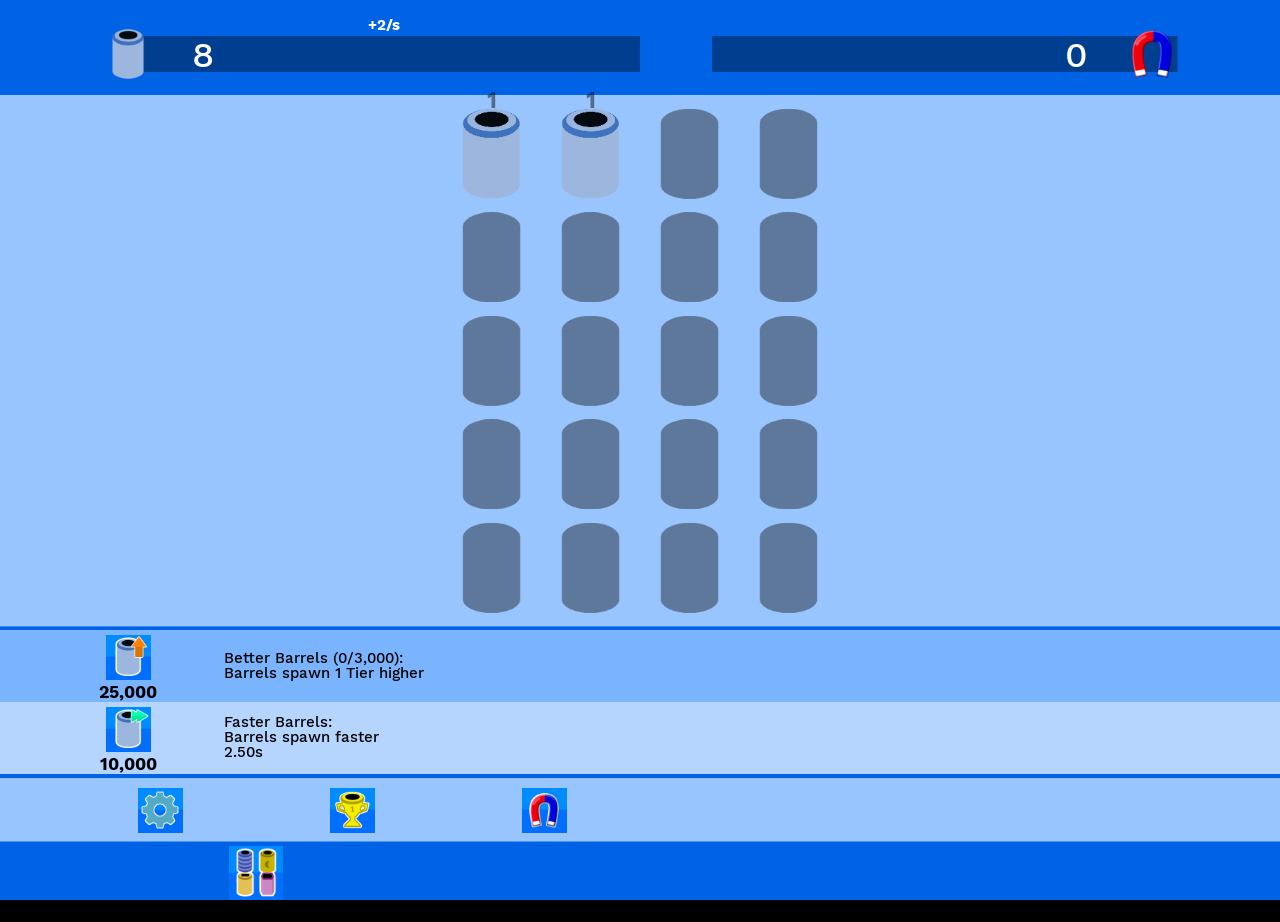
==== index.html @ 0b348fb0 "anti iOS fix attempt" ====
﻿<!DOCTYPE html>
<html lang="en">
<head>
    <title>Scrap</title>
    <meta charset="utf-8" />
    <meta name="viewport"
          content="width=device-width, initial-scale=1.0, maximum-scale=1.0, user-scalable=0">
    <meta name="theme-color" content="#C8777F">
    <link rel="manifest" href="manifest.webmanifest" />

    <!-- iOS -->
    <meta name="apple-mobile-web-app-capable" content="yes" />
    <meta name="apple-mobile-web-app-title" content="fr29" />
    <link rel="apple-touch-icon" href="Images/app-icon.png" />
    <meta name="apple-mobile-web-app-status-bar-style" content="black-translucent" />

    <style>
        @font-face {
            font-family: "Work Sans";
            src: url("Fonts/WorkSans-Medium.ttf");
            font-weight: 500;
        }

        @font-face {
            font-family: "Work Sans";
            src: url("Fonts/WorkSans-Bold.ttf");
            font-weight: 700;
        }

        @font-face {
            font-family: "Work Sans";
            src: url("Fonts/WorkSans-Black.ttf");
            font-weight: 900;
        }

        @font-face {
            font-family: "Semibold";
            src: url("Fonts/OpenSans-Semibold.ttf");
            font-weight: 600;
        }

        *, html, body {
            margin: 0;
            padding: 0;
            overflow: hidden;
            height: 100%;
            text-align: center;
        }

        body {
            touch-action: pan-x pan-y;
            background-color: black;
            font-family: Helvetica, Arial, sans-serif;
        }

        canvas#gameCanvas {
            width: auto;
            height: 100%;
        }

        canvas.cache {
            width: 0;
            height: 0;
        }

        div.absolute {
            position: absolute;
            display: none;
            left: 0;
            top: 0;
            width: 100vw;
            height: 100vh;
            padding: 0;
            margin: 0;
            z-index: 10;
            background-color: rgba(0, 0, 0, 0.3);
        }

            div.absolute > * {
                transform: translate(-50%, -50%);
            }

            div.absolute textarea {
                position: absolute;
                left: 50vw;
                top: 25vh;
                width: 75vw;
                height: 30vh;
                text-align: left;
                background: linear-gradient(rgb(122, 180, 255) 0%, rgb(122, 180, 255) 49%, rgb(102, 160, 255) 51%, rgb(102, 160, 255) 100%);
                overflow-y: scroll;
                box-shadow: 1px 1px 0px black;
                border: none;
            }

            div.absolute > button {
                height: 1.5em;
                position: absolute;
                font-size: 2.5vh;
                background: linear-gradient(rgb(122, 180, 255) 0%, rgb(122, 180, 255) 49%, rgb(102, 160, 255) 51%, rgb(102, 160, 255) 100%);
                border: none;
                box-shadow: 1px 1px 0px black;
                padding: 0.5vh;
            }



        div.copyGift {
            position: absolute;
            display: none;
            left: 0;
            top: 0;
            width: 100vw;
            height: 100vh;
            padding: 0;
            margin: 0;
            z-index: 10;
            background-color: rgba(0, 0, 0, 0.3);
        }

            div.copyGift > * {
                transform: translate(-50%, -50%);
            }

            div.copyGift > button {
                height: 1.5em;
                position: absolute;
                font-size: 3vh;
                background: linear-gradient(rgb(122, 180, 255) 0%, rgb(122, 180, 255) 49%, rgb(102, 160, 255) 51%, rgb(102, 160, 255) 100%);
                border: none;
                box-shadow: 1px 1px 0px black;
                padding: 0.5vh;
            }
    </style>
</head>

<body>
    <canvas id="gameCanvas" width="800" height="800"></canvas>

    <div class="absolute">
        <div id="myFileDiv" style="left: 70vw; top: 70vh;" type="file"></div>

        <textarea value="text" id="text-area"></textarea>
        <button id="export" style="left: 30vw; top: 50vh;">Export</button>
        <button id="import" style="left: 70vw; top: 50vh;">Import</button>

        <button id="save" onclick="saveFile()" style="left: 30vw; top: 60vh;">Export file</button>
        <button style="left: 70vw; top: 60vh;" onclick="openFile()">Import file</button>

        <button style="color: black; left: 50vw; top: 90vh; width: 85%">Select file for "Import file":</button>
        <div style="background-color:black; color: white; margin-left: 50%; top: 85%; width: 100%; height: 10%"><input id="myFile" type="file"></div>

        <button style="color: white; left: 50vw; top: 7vh; width: 85%" id="add-button">Add to home screen</button>
        <button id="close" style="left: 50vw; top: 70vh;">Close</button>
    </div>

    <div class="copyGift">
        <button style="left: 50vw; top: 60vh;" onclick="copyGift()">Copy Gift Code</button>
        <button style="left: 50vw; top: 70vh;" onclick="cancelGift()" id="cancelg">Cancel Gift</button>
        <button id="close" style="left: 50vw; top: 80vh;">Close</button>
    </div>

    <audio id="audioPlayer"></audio>

    <script src="Scripts/lang/translator.js"></script>
    <script src="Scripts/lang/en.js"></script>
    <script src="Scripts/lang/de.js"></script>
    <script src="Scripts/lang/ru.js"></script>

    <script src="plugins/breakinfinity.js"></script>
    <script src="plugins/graphemesplitter.js"></script>
    <script src="plugins/utils.js"></script>

    <script src="Scripts/numberformatter.js"></script>
    <script src="Scripts/preload.js"></script>
    <script src="Scripts/pwa.js"></script>
    <script src="Scripts/canvasui.js"></script>
    <script src="Scripts/gamenotification.js"></script>
    <script src="Scripts/upgrade.js"></script>
    <script src="Scripts/mergequest.js"></script>
    <script src="Scripts/milestone.js"></script>
    <script src="Scripts/movingitems.js"></script>
    <script src="Scripts/gamedefinition.js"></script>
    <script src="Scripts/scene.js"></script>
    <script src="Scripts/barrel.js"></script>
    <script src="Scripts/effects.js"></script>
    <script src="Scripts/main.js"></script>
</body>
</html>
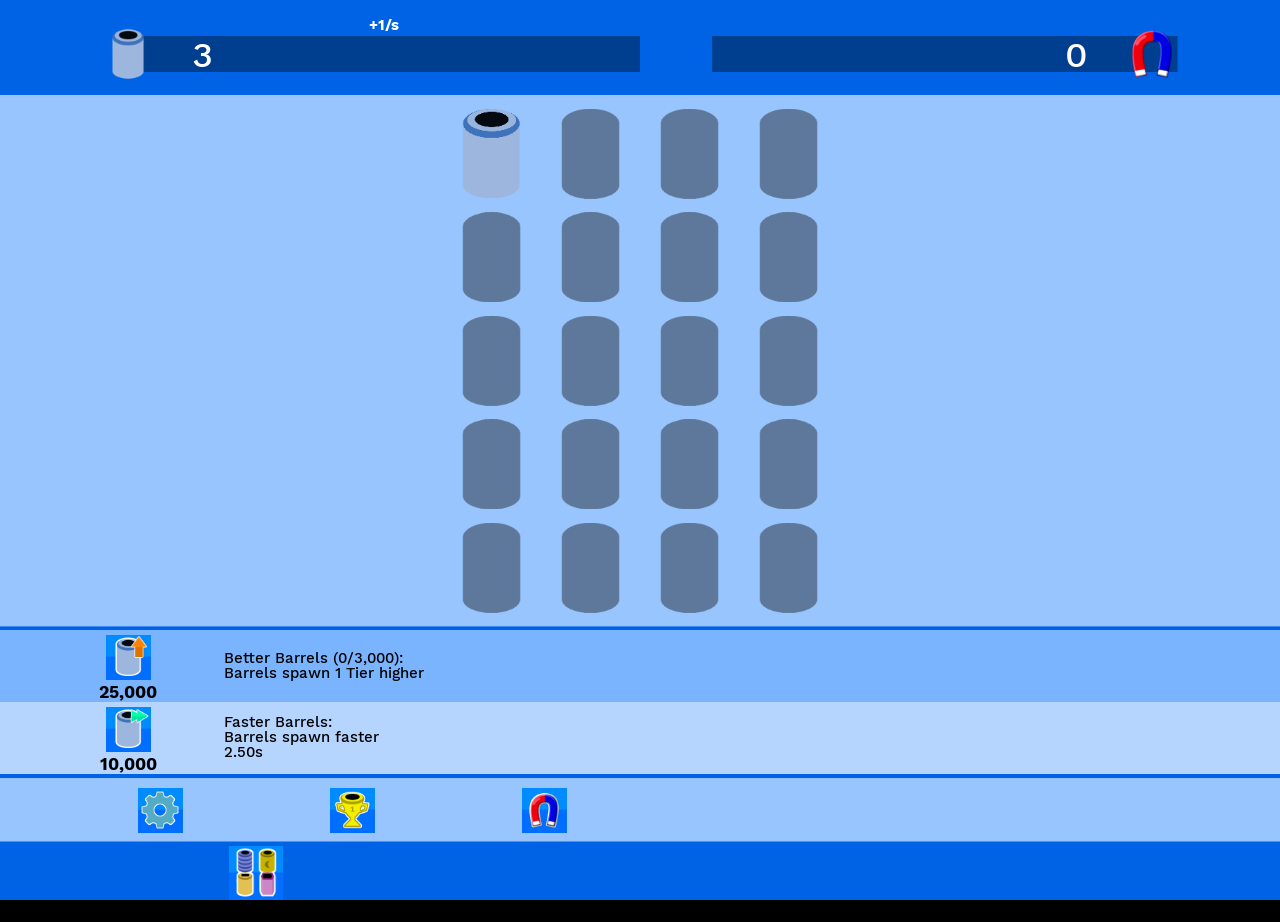
==== commit b2c42064: "more ig" ====
--- a/index.html
+++ b/index.html
@@ -48,7 +48,7 @@
         }
 
         body {
-            touch-action: pan-x pan-y;
+            touch-action: none;
             background-color: black;
             font-family: Helvetica, Arial, sans-serif;
         }
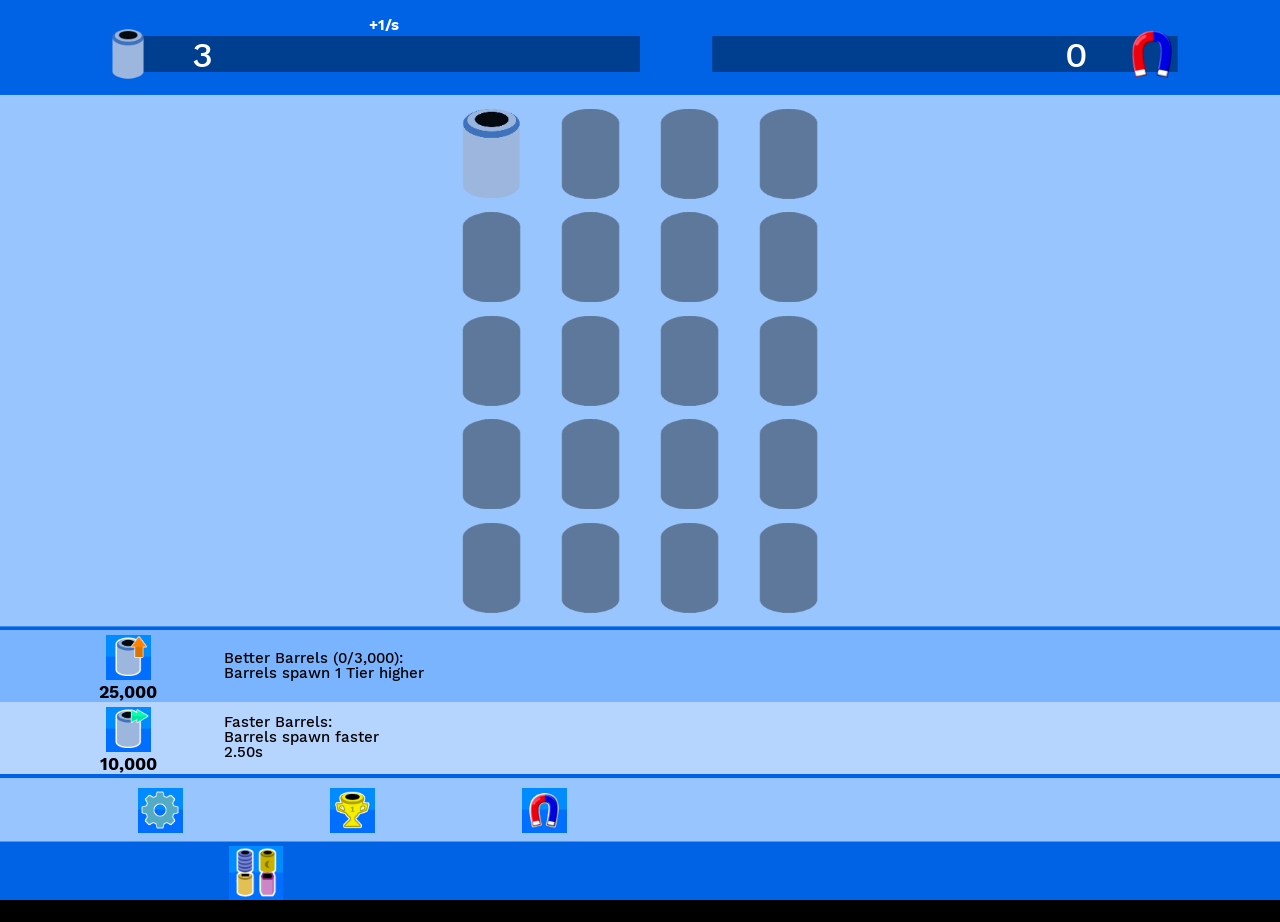
==== commit 0a97c087: "3.4 init" ====
--- a/index.html
+++ b/index.html
@@ -1,7 +1,7 @@
 ﻿<!DOCTYPE html>
 <html lang="en">
 <head>
-    <title>Scrap</title>
+    <title>SC2FMFR</title>
     <meta charset="utf-8" />
     <meta name="viewport"
           content="width=device-width, initial-scale=1.0, maximum-scale=1.0, user-scalable=0">
@@ -103,8 +103,6 @@
                 padding: 0.5vh;
             }
 
-
-
         div.copyGift {
             position: absolute;
             display: none;
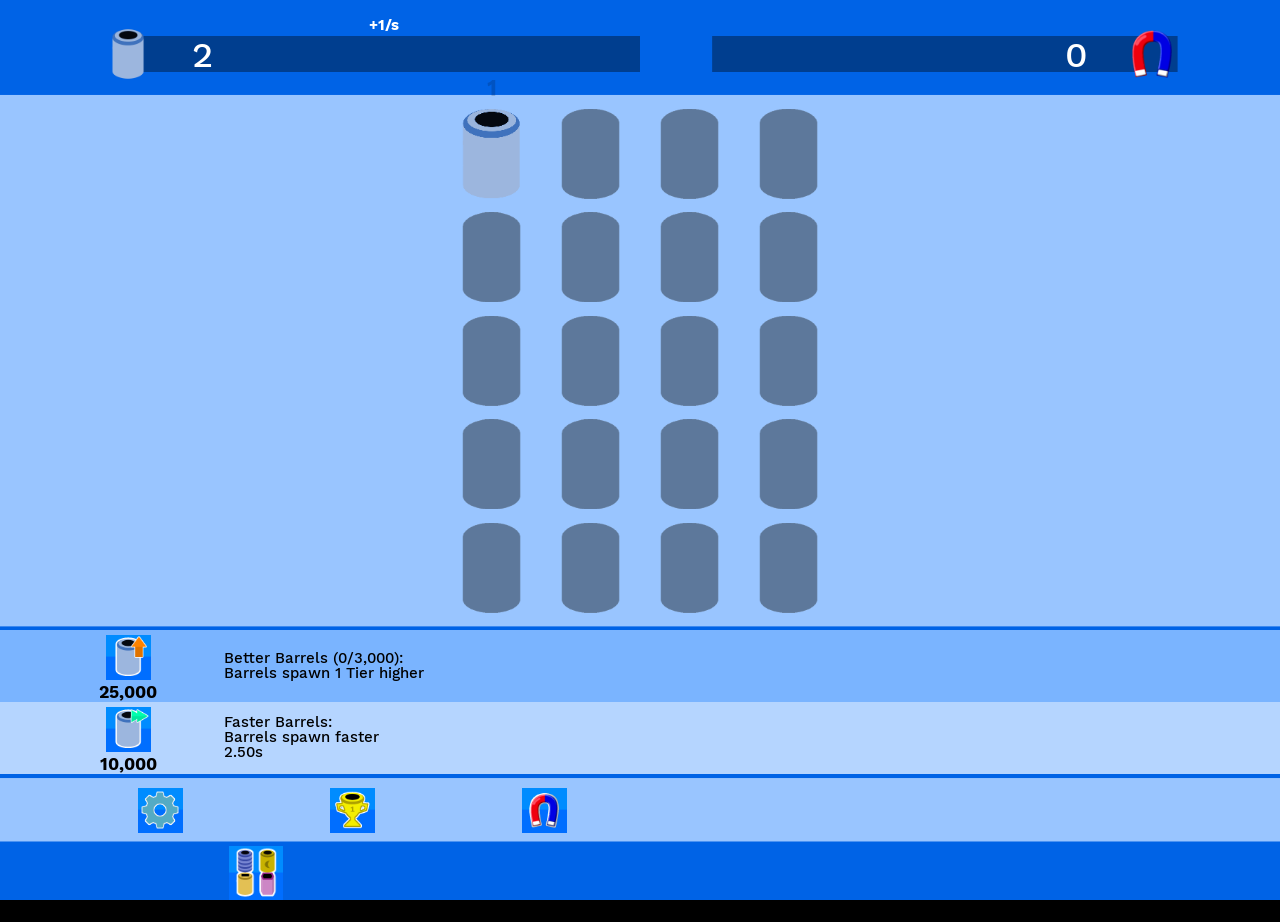
==== commit 58ae4851: "3.4.1's beginning: removed pointless css file, reworked unlocks & more" ====
--- a/index.html
+++ b/index.html
@@ -14,122 +14,7 @@
     <link rel="apple-touch-icon" href="Images/app-icon.png" />
     <meta name="apple-mobile-web-app-status-bar-style" content="black-translucent" />
 
-    <style>
-        @font-face {
-            font-family: "Work Sans";
-            src: url("Fonts/WorkSans-Medium.ttf");
-            font-weight: 500;
-        }
-
-        @font-face {
-            font-family: "Work Sans";
-            src: url("Fonts/WorkSans-Bold.ttf");
-            font-weight: 700;
-        }
-
-        @font-face {
-            font-family: "Work Sans";
-            src: url("Fonts/WorkSans-Black.ttf");
-            font-weight: 900;
-        }
-
-        @font-face {
-            font-family: "Semibold";
-            src: url("Fonts/OpenSans-Semibold.ttf");
-            font-weight: 600;
-        }
-
-        *, html, body {
-            margin: 0;
-            padding: 0;
-            overflow: hidden;
-            height: 100%;
-            text-align: center;
-        }
-
-        body {
-            touch-action: none;
-            background-color: black;
-            font-family: Helvetica, Arial, sans-serif;
-        }
-
-        canvas#gameCanvas {
-            width: auto;
-            height: 100%;
-        }
-
-        canvas.cache {
-            width: 0;
-            height: 0;
-        }
-
-        div.absolute {
-            position: absolute;
-            display: none;
-            left: 0;
-            top: 0;
-            width: 100vw;
-            height: 100vh;
-            padding: 0;
-            margin: 0;
-            z-index: 10;
-            background-color: rgba(0, 0, 0, 0.3);
-        }
-
-            div.absolute > * {
-                transform: translate(-50%, -50%);
-            }
-
-            div.absolute textarea {
-                position: absolute;
-                left: 50vw;
-                top: 25vh;
-                width: 75vw;
-                height: 30vh;
-                text-align: left;
-                background: linear-gradient(rgb(122, 180, 255) 0%, rgb(122, 180, 255) 49%, rgb(102, 160, 255) 51%, rgb(102, 160, 255) 100%);
-                overflow-y: scroll;
-                box-shadow: 1px 1px 0px black;
-                border: none;
-            }
-
-            div.absolute > button {
-                height: 1.5em;
-                position: absolute;
-                font-size: 2.5vh;
-                background: linear-gradient(rgb(122, 180, 255) 0%, rgb(122, 180, 255) 49%, rgb(102, 160, 255) 51%, rgb(102, 160, 255) 100%);
-                border: none;
-                box-shadow: 1px 1px 0px black;
-                padding: 0.5vh;
-            }
-
-        div.copyGift {
-            position: absolute;
-            display: none;
-            left: 0;
-            top: 0;
-            width: 100vw;
-            height: 100vh;
-            padding: 0;
-            margin: 0;
-            z-index: 10;
-            background-color: rgba(0, 0, 0, 0.3);
-        }
-
-            div.copyGift > * {
-                transform: translate(-50%, -50%);
-            }
-
-            div.copyGift > button {
-                height: 1.5em;
-                position: absolute;
-                font-size: 3vh;
-                background: linear-gradient(rgb(122, 180, 255) 0%, rgb(122, 180, 255) 49%, rgb(102, 160, 255) 51%, rgb(102, 160, 255) 100%);
-                border: none;
-                box-shadow: 1px 1px 0px black;
-                padding: 0.5vh;
-            }
-    </style>
+    <link href="main.css" rel="stylesheet">
 </head>
 
 <body>
--- a/main.css
+++ b/main.css
@@ -0,0 +1,116 @@
+@font-face {
+    font-family: "Work Sans";
+    src: url("Fonts/WorkSans-Medium.ttf");
+    font-weight: 500;
+}
+
+@font-face {
+    font-family: "Work Sans";
+    src: url("Fonts/WorkSans-Bold.ttf");
+    font-weight: 700;
+}
+
+@font-face {
+    font-family: "Work Sans";
+    src: url("Fonts/WorkSans-Black.ttf");
+    font-weight: 900;
+}
+
+@font-face {
+    font-family: "Semibold";
+    src: url("Fonts/OpenSans-Semibold.ttf");
+    font-weight: 600;
+}
+
+*, html, body {
+    margin: 0;
+    padding: 0;
+    overflow: hidden;
+    height: 100%;
+    text-align: center;
+}
+
+body {
+    touch-action: none;
+    font-family: Helvetica, Arial, sans-serif;
+    background-color: black;
+    background-image: url("Images/app-icon-blur.png");
+    background-size: 100%;
+}
+
+canvas#gameCanvas {
+    width: auto;
+    height: 100%;
+}
+
+canvas.cache {
+    width: 0;
+    height: 0;
+}
+
+div.absolute {
+    position: absolute;
+    display: none;
+    left: 0;
+    top: 0;
+    width: 100vw;
+    height: 100vh;
+    padding: 0;
+    margin: 0;
+    z-index: 10;
+    background-color: rgba(0, 0, 0, 0.3);
+}
+
+    div.absolute > * {
+        transform: translate(-50%, -50%);
+    }
+
+    div.absolute textarea {
+        position: absolute;
+        left: 50vw;
+        top: 25vh;
+        width: 75vw;
+        height: 30vh;
+        text-align: left;
+        background: linear-gradient(rgb(122, 180, 255) 0%, rgb(122, 180, 255) 49%, rgb(102, 160, 255) 51%, rgb(102, 160, 255) 100%);
+        overflow-y: scroll;
+        box-shadow: 1px 1px 0px black;
+        border: none;
+    }
+
+    div.absolute > button {
+        height: 1.5em;
+        position: absolute;
+        font-size: 2.5vh;
+        background: linear-gradient(rgb(122, 180, 255) 0%, rgb(122, 180, 255) 49%, rgb(102, 160, 255) 51%, rgb(102, 160, 255) 100%);
+        border: none;
+        box-shadow: 1px 1px 0px black;
+        padding: 0.5vh;
+    }
+
+div.copyGift {
+    position: absolute;
+    display: none;
+    left: 0;
+    top: 0;
+    width: 100vw;
+    height: 100vh;
+    padding: 0;
+    margin: 0;
+    z-index: 10;
+    background-color: rgba(0, 0, 0, 0.3);
+}
+
+    div.copyGift > * {
+        transform: translate(-50%, -50%);
+    }
+
+    div.copyGift > button {
+        height: 1.5em;
+        position: absolute;
+        font-size: 3vh;
+        background: linear-gradient(rgb(122, 180, 255) 0%, rgb(122, 180, 255) 49%, rgb(102, 160, 255) 51%, rgb(102, 160, 255) 100%);
+        border: none;
+        box-shadow: 1px 1px 0px black;
+        padding: 0.5vh;
+    }
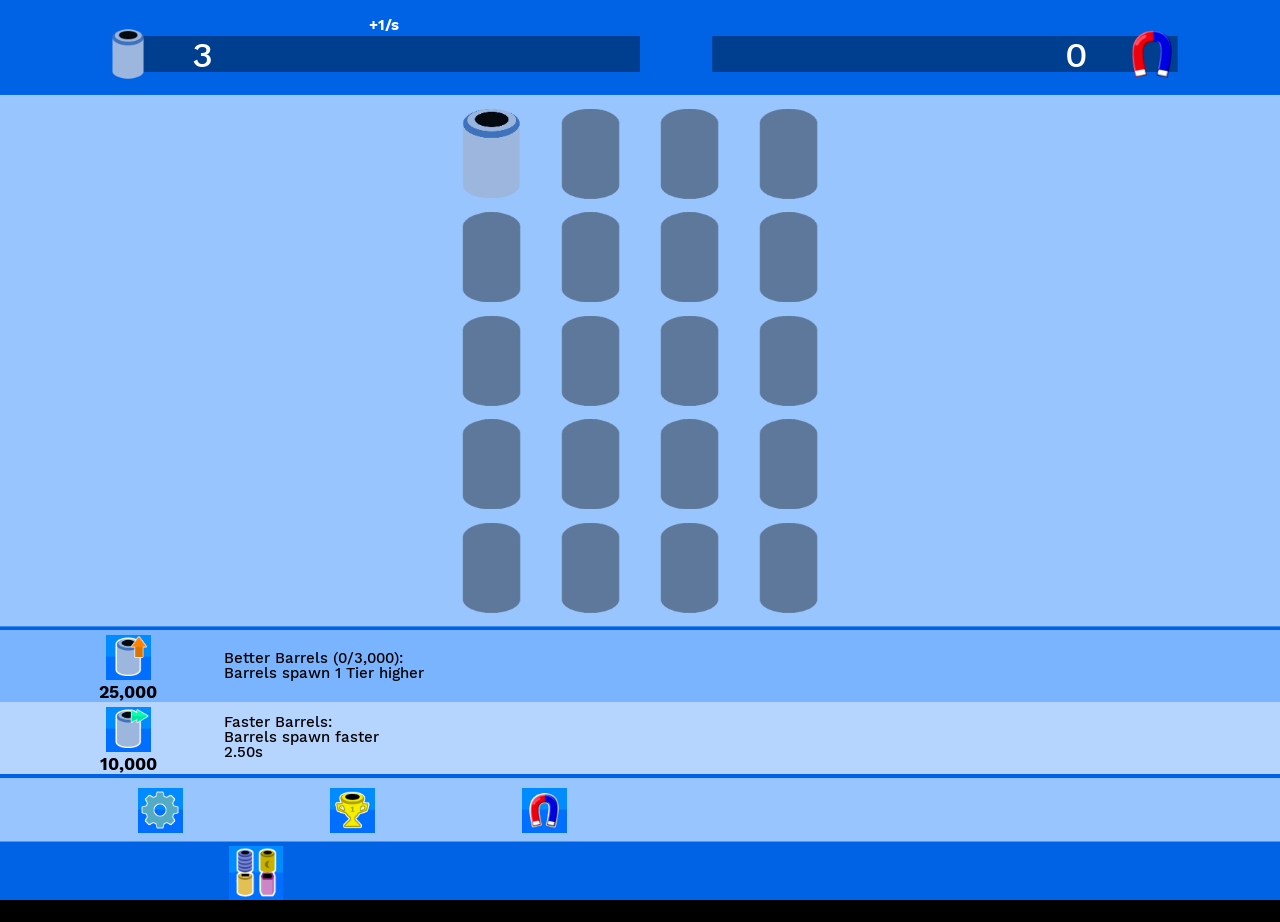
==== commit 55073421: "v3.5.1: earlier hyperbuy, tree stuff and more" ====
--- a/index.html
+++ b/index.html
@@ -30,8 +30,8 @@
         <button id="save" onclick="saveFile()" style="left: 30vw; top: 60vh;">Export file</button>
         <button style="left: 70vw; top: 60vh;" onclick="openFile()">Import file</button>
 
-        <button style="color: black; left: 50vw; top: 90vh; width: 85%">Select file for "Import file":</button>
-        <div style="background-color:black; color: white; margin-left: 50%; top: 85%; width: 100%; height: 10%"><input id="myFile" type="file"></div>
+        <button style="color: black; left: 50vw; top: 80vh; width: 85%">Select file for "Import file":</button>
+        <div style="background-color:black; color: white; margin-left: 50%; top: 75%; width: 100%; height: 20%"><input id="myFile" type="file"></div>
 
         <button style="color: white; left: 50vw; top: 7vh; width: 85%" id="add-button">Add to home screen</button>
         <button id="close" style="left: 50vw; top: 70vh;">Close</button>
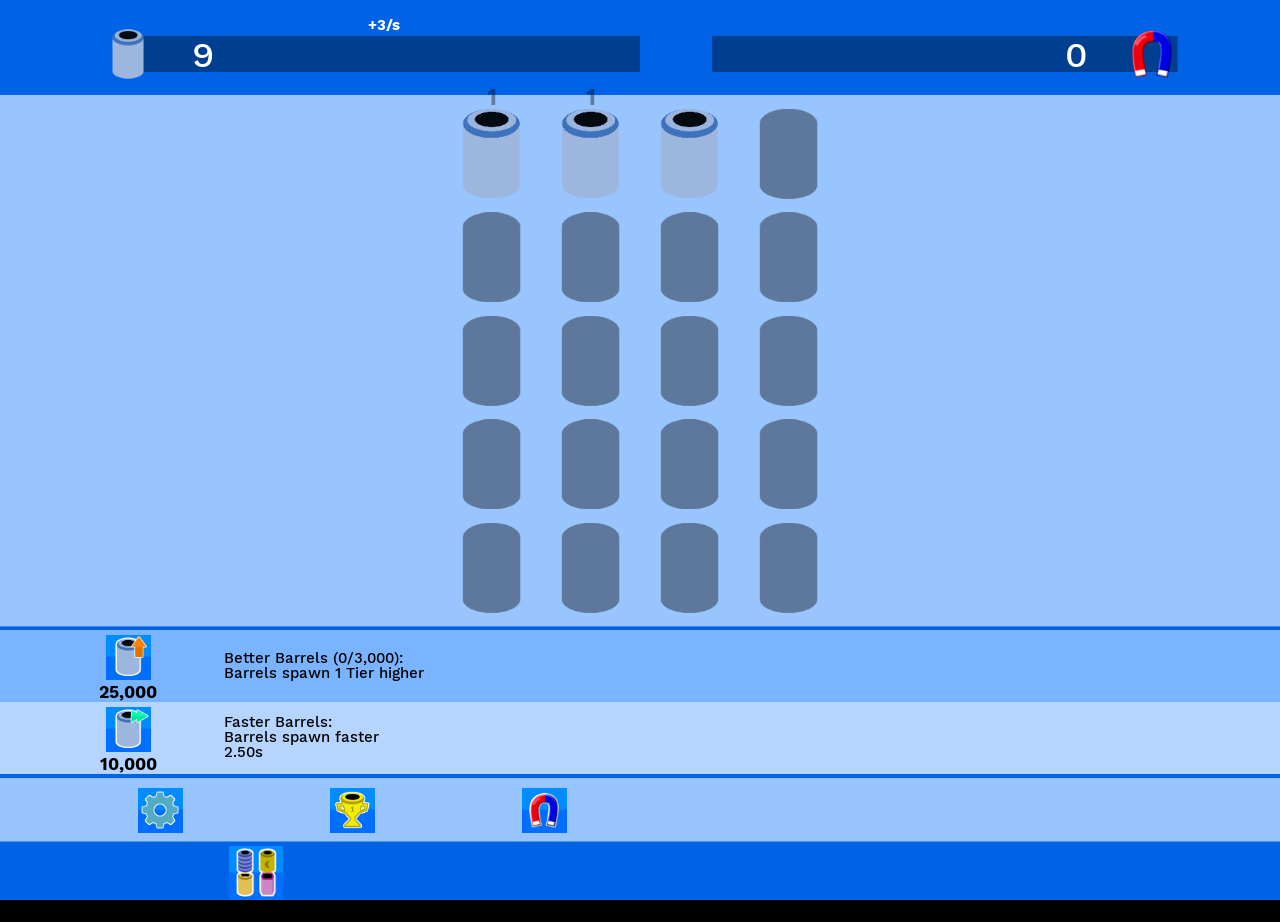
==== commit ca27b7c1: "v3.6.1: ingame patch notes, improvements" ====
--- a/index.html
+++ b/index.html
@@ -54,6 +54,7 @@
     <script src="plugins/graphemesplitter.js"></script>
     <script src="plugins/utils.js"></script>
 
+    <script src="Scripts/patch-notes.js"></script>
     <script src="Scripts/numberformatter.js"></script>
     <script src="Scripts/preload.js"></script>
     <script src="Scripts/pwa.js"></script>
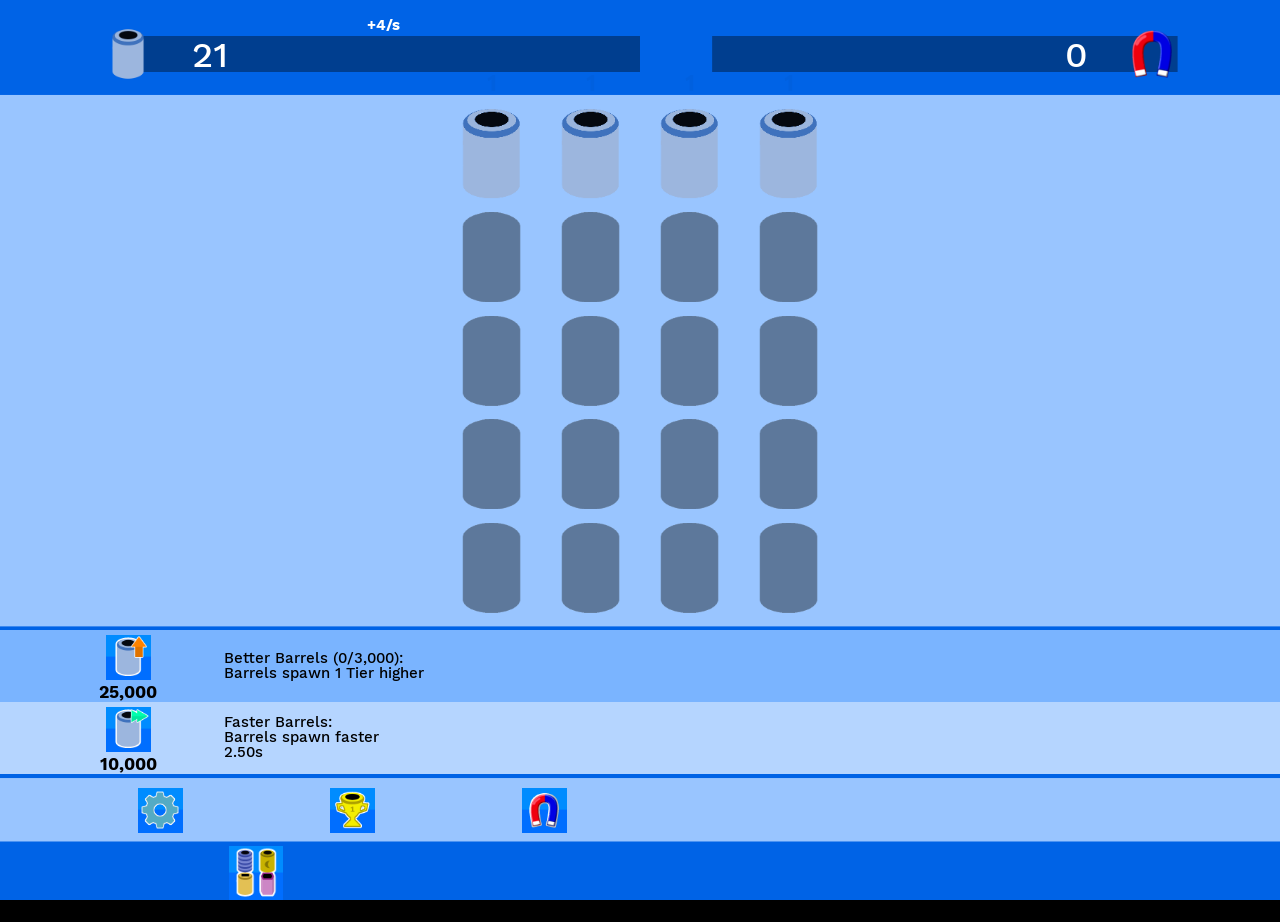
==== commit f2d328f9: "v3.7 (beta): 4 new translations, beam factory, new music, balancing & more" ====
--- a/index.html
+++ b/index.html
@@ -13,6 +13,12 @@
     <meta name="apple-mobile-web-app-title" content="fr29" />
     <link rel="apple-touch-icon" href="Images/app-icon.png" />
     <meta name="apple-mobile-web-app-status-bar-style" content="black-translucent" />
+
+    <!-- Favicon -->
+    <link rel="apple-touch-icon" sizes="180x180" href="Images/favicon/apple-touch-icon.png">
+    <link rel="icon" type="image/png" sizes="32x32" href="Images/favicon/favicon-32x32.png">
+    <link rel="icon" type="image/png" sizes="16x16" href="Images/favicon/favicon-16x16.png">
+    <link rel="icon" type="image/x-icon" href="Images/favicon/favicon.ico">
 
     <link href="main.css" rel="stylesheet">
 </head>
@@ -49,6 +55,9 @@
     <script src="Scripts/lang/en.js"></script>
     <script src="Scripts/lang/de.js"></script>
     <script src="Scripts/lang/ru.js"></script>
+    <script src="Scripts/lang/it.js"></script>
+    <script src="Scripts/lang/pt.js"></script>
+    <script src="Scripts/lang/ro.js"></script>
 
     <script src="plugins/breakinfinity.js"></script>
     <script src="plugins/graphemesplitter.js"></script>
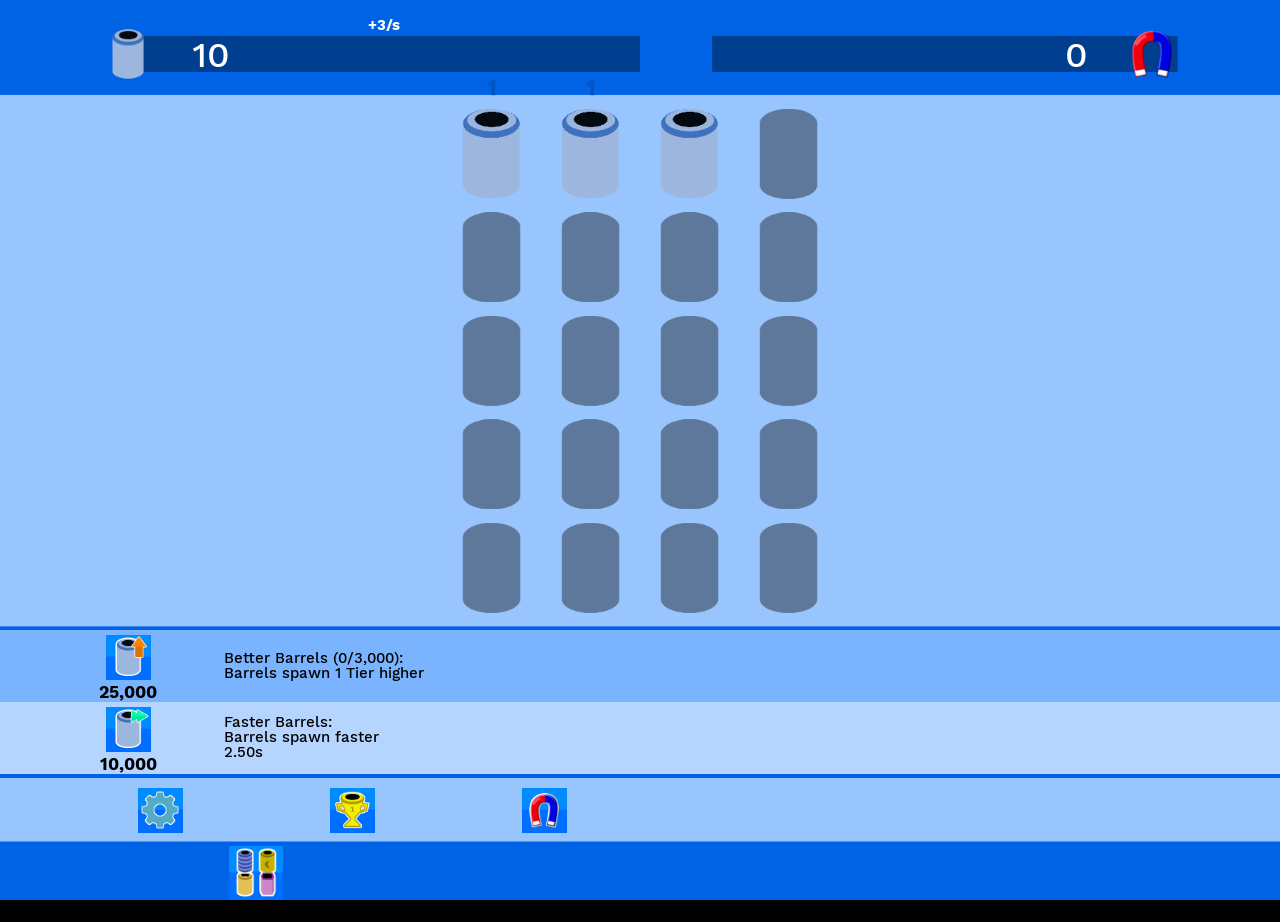
==== commit 4f3b6c6c: "v3.7 release" ====
--- a/index.html
+++ b/index.html
@@ -55,6 +55,7 @@
     <script src="Scripts/lang/en.js"></script>
     <script src="Scripts/lang/de.js"></script>
     <script src="Scripts/lang/ru.js"></script>
+    <script src="Scripts/lang/es.js"></script>
     <script src="Scripts/lang/it.js"></script>
     <script src="Scripts/lang/pt.js"></script>
     <script src="Scripts/lang/ro.js"></script>
